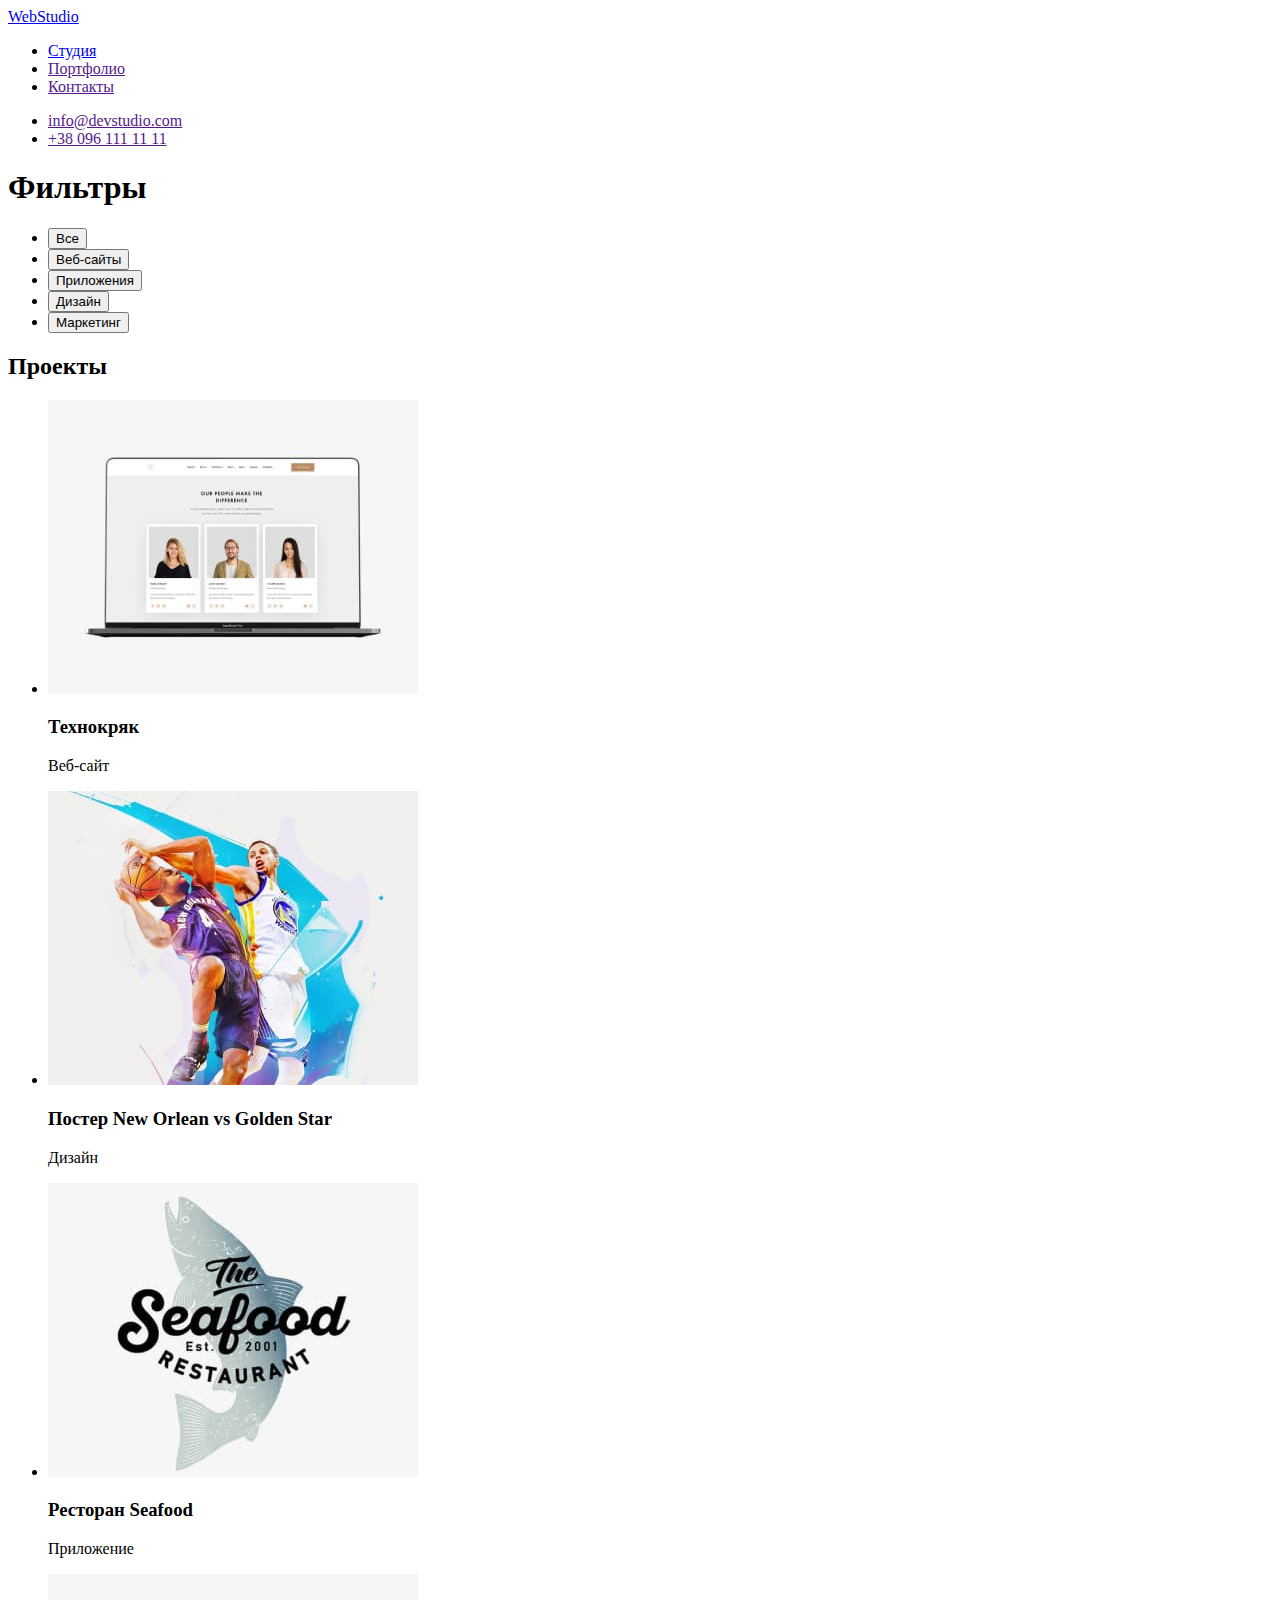
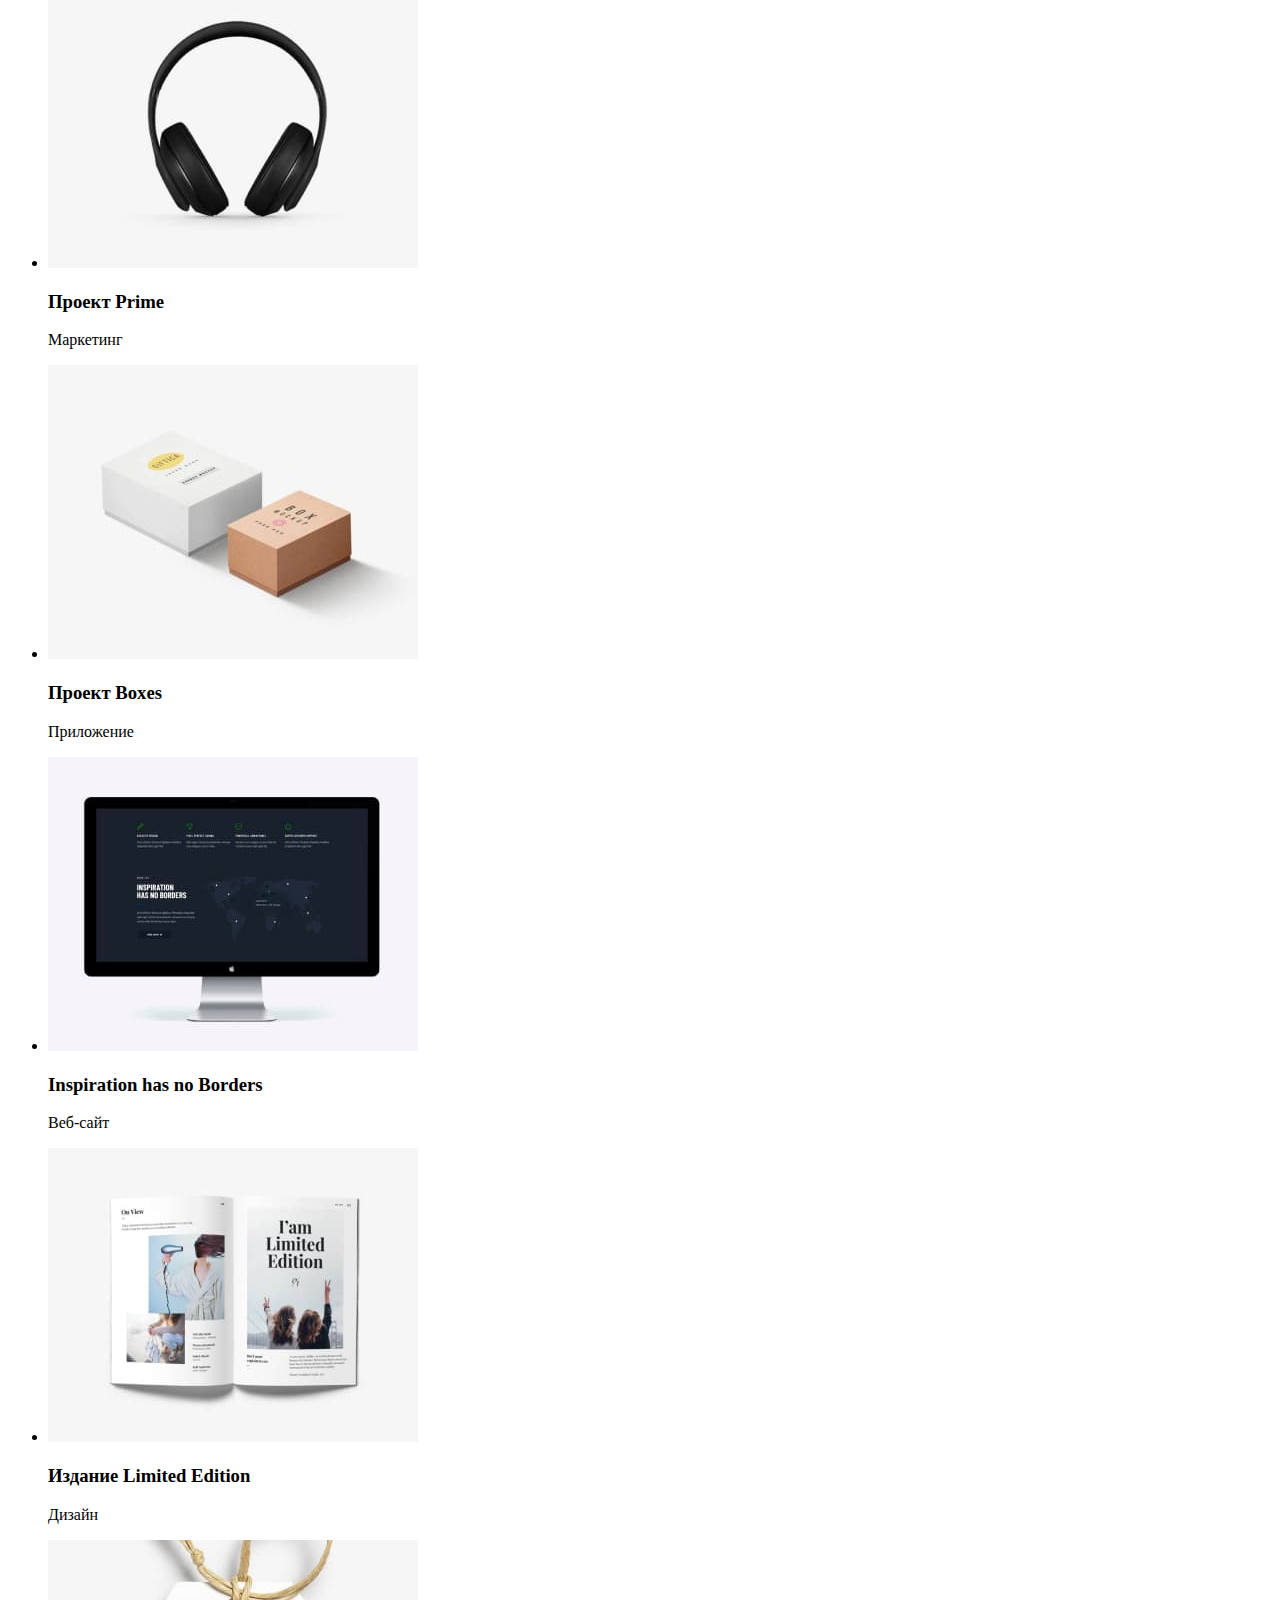
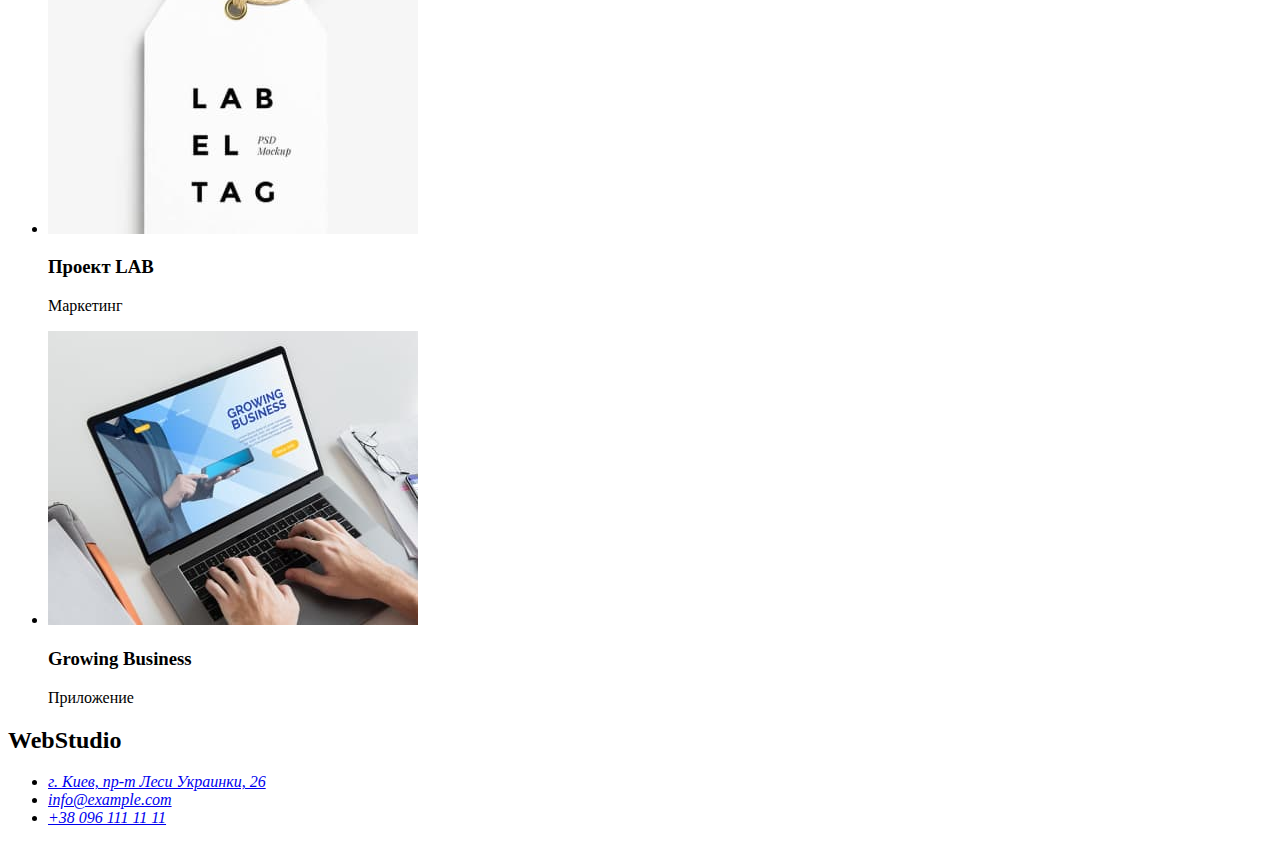
==== portfolio.html @ 8906b438 "добавляет разметку портфолио" ====
<!DOCTYPE html>
<html lang="ru">
  <head>
    <meta charset="UTF-8" />
    <meta http-equiv="X-UA-Compatible" content="IE=edge" />
    <meta name="viewport" content="width=device-width, initial-scale=1.0" />
    <title>Document</title>
  </head>
  <body>
    <header>
      <nav>
        <a href="/"> WebStudio </a>
        <ul>
          <li><a href="./index.html">Студия</a></li>
          <li><a href="">Портфолио</a></li>
          <li><a href="">Контакты</a></li>
        </ul>
      </nav>
      <ul>
        <li><a href="">info@devstudio.com</a></li>
        <li><a href="">+38 096 111 11 11</a></li>
      </ul>
    </header>
    <main>
      <section>
        <h1>Фильтры</h1>
        <ul>
          <li><button type="button">Все</button></li>
          <li><button type="button">Веб-сайты</button></li>
          <li><button type="button">Приложения</button></li>
          <li><button type="button">Дизайн</button></li>
          <li><button type="button">Маркетинг</button></li>
        </ul>
      </section>
      <section>
        <h2>Проекты</h2>
        <ul>
          <li>
            <img src="./images/Технокряк.jpg" alt="Проект1" />
            <h3>Технокряк</h3>
            <p>Веб-сайт</p>
          </li>
          <li>
            <img src="./images/Постер New Orlean vs Golden Star.jpg" alt="Проект2" />
            <h3>Постер New Orlean vs Golden Star</h3>
            <p>Дизайн</p>
          </li>
          <li>
            <img src="./images/Ресторан Seafood.jpg" alt="Проект3" />
            <h3>Ресторан Seafood</h3>
            <p>Приложение</p>
          </li>
          <li>
            <img src="./images/Проект Prime.jpg" alt="Проект4" />
            <h3>Проект Prime</h3>
            <p>Маркетинг</p>
          </li>
          <li>
            <img src="./images/Проект Boxes.jpg" alt="Проект5" />
            <h3>Проект Boxes</h3>
            <p>Приложение</p>
          </li>
          <li>
            <img src="./images/Inspiration has no Borders.jpg" alt="Проект6" />
            <h3>Inspiration has no Borders</h3>
            <p>Веб-сайт</p>
          </li>
          <li>
            <img src="./images/Издание Limited Edition.jpg" alt="Проект7" />
            <h3>Издание Limited Edition</h3>
            <p>Дизайн</p>
          </li>
          <li>
            <img src="./images/Проект LAB.jpg" alt="Проект8" />
            <h3>Проект LAB</h3>
            <p>Маркетинг</p>
          </li>
          <li>
            <img src="./images/Growing Business.jpg" alt="Проект9" />
            <h3>Growing Business</h3>
            <p>Приложение</p>
          </li>
        </ul>
      </section>
    </main>
    <footer>
      <h2>WebStudio</h2>
      <address>
        <ul>
          <li>
            <a href="https://bit.ly/3pXMvUd" target="_blank" rel="noopener noreferrer"
              >г. Киев, пр-т Леси Украинки, 26</a
            >
          </li>
          <li>
            <a href="mailto:info@example.com">info@example.com</a>
          </li>
          <li>
            <a href="tel:+380961111111">+38 096 111 11 11</a>
          </li>
        </ul>
      </address>
    </footer>
  </body>
</html>
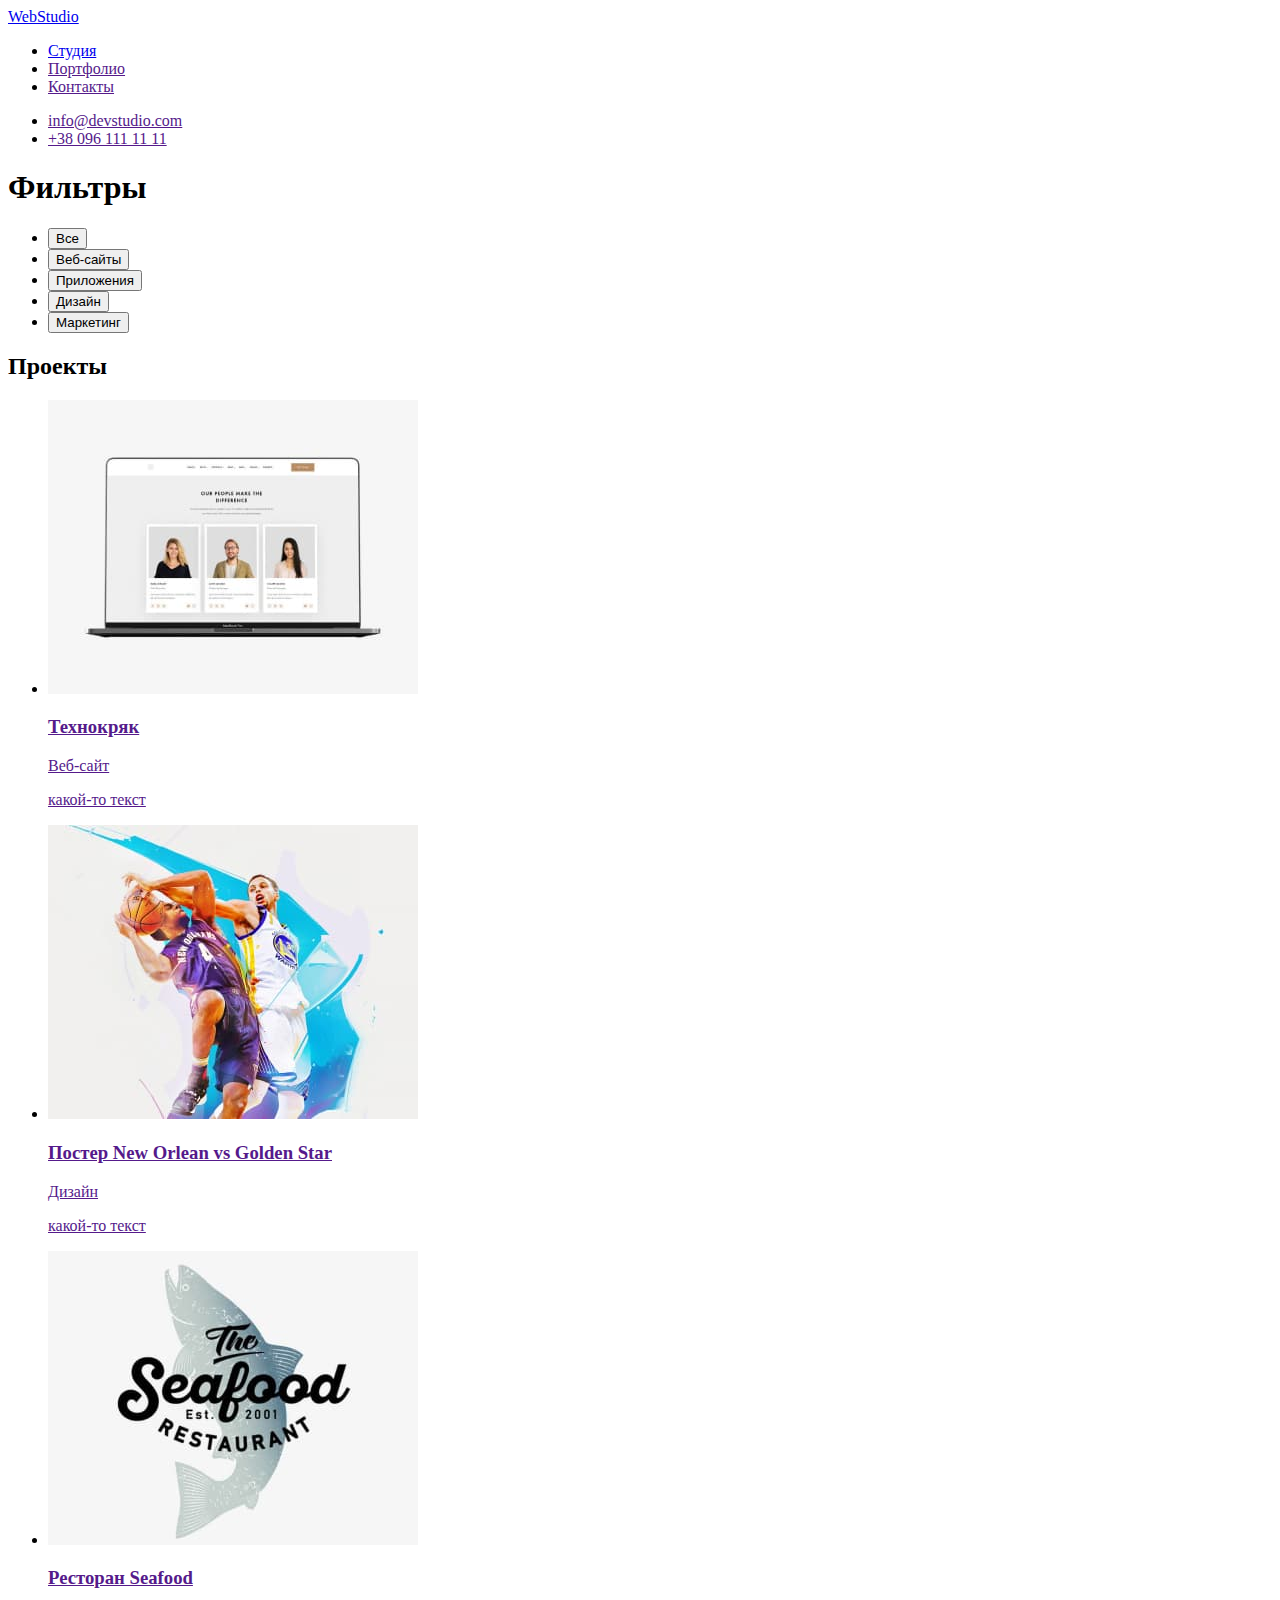
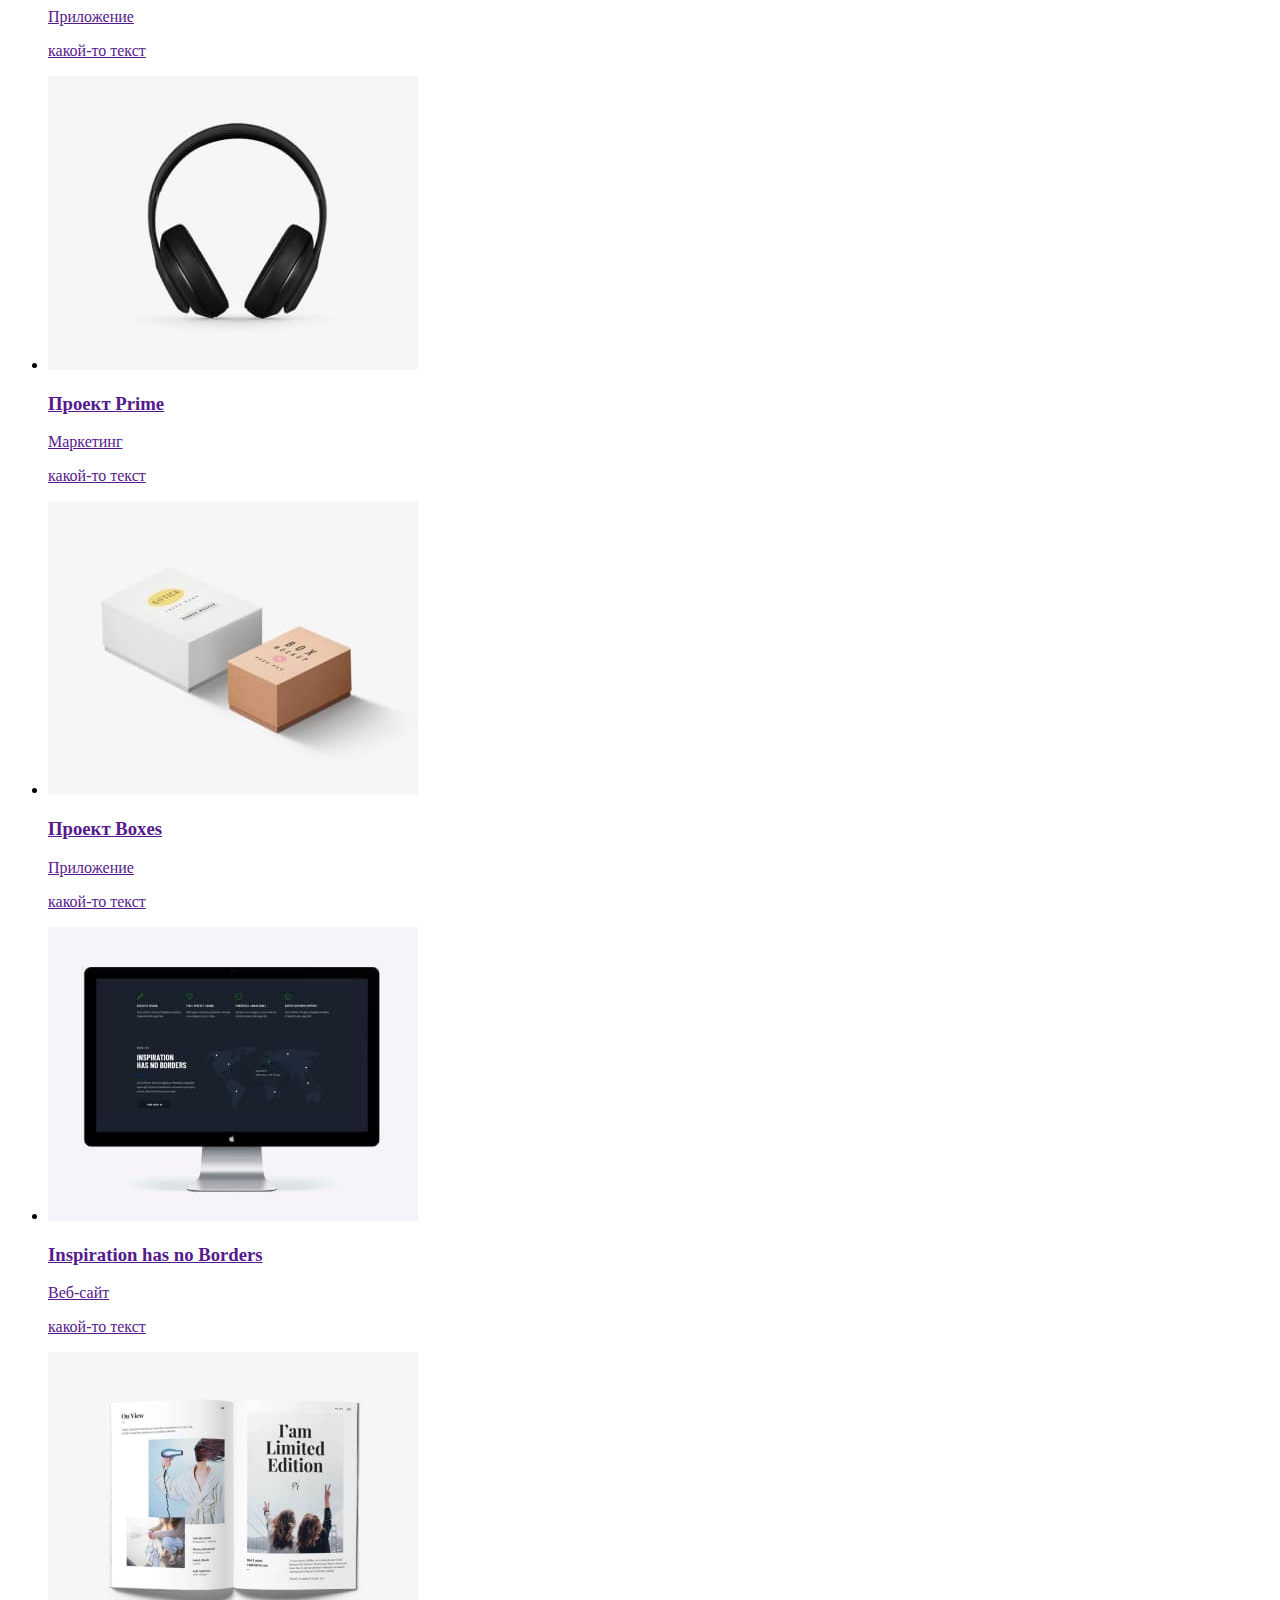
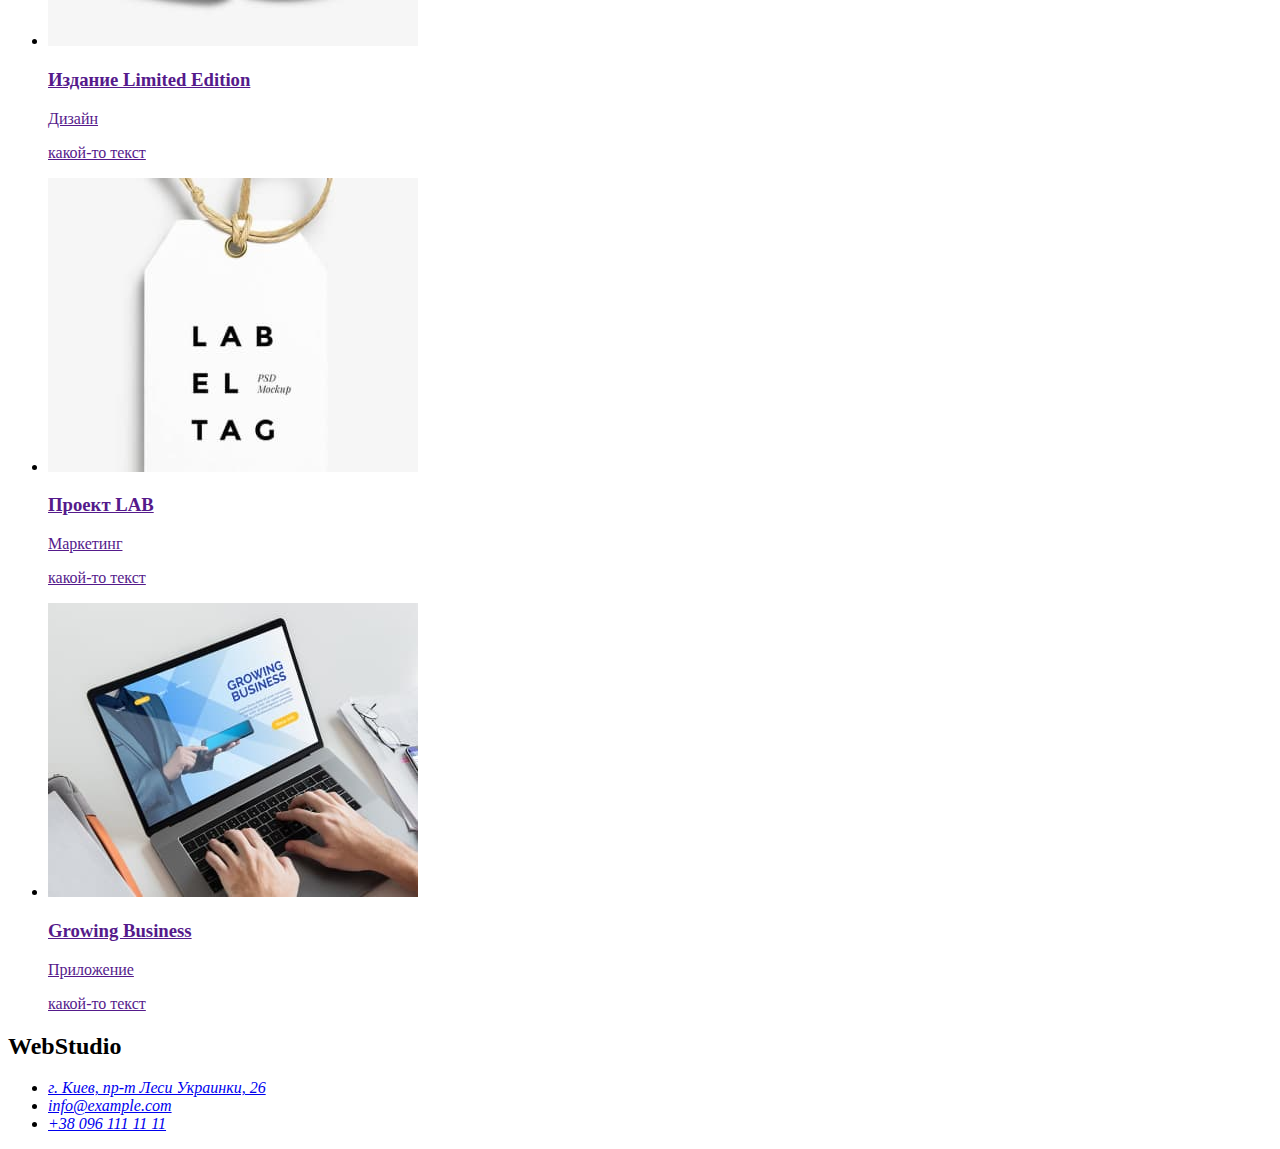
==== commit a8d3b25f: "добавляет стили шрифтам на индексе" ====
--- a/portfolio.html
+++ b/portfolio.html
@@ -4,6 +4,10 @@
     <meta charset="UTF-8" />
     <meta http-equiv="X-UA-Compatible" content="IE=edge" />
     <meta name="viewport" content="width=device-width, initial-scale=1.0" />
+    <link rel="preconnect" href="https://fonts.googleapis.com">
+<link rel="preconnect" href="https://fonts.gstatic.com" crossorigin>
+<link href="https://fonts.googleapis.com/css2?family=Raleway:wght@700&family=Roboto:wght@400;500;700;900&display=swap" rel="stylesheet">
+<link rel="stylesheet" href="./css/styles.css" />
     <title>Document</title>
   </head>
   <body>
@@ -36,50 +40,75 @@
         <h2>Проекты</h2>
         <ul>
           <li>
-            <img src="./images/Технокряк.jpg" alt="Проект1" />
-            <h3>Технокряк</h3>
-            <p>Веб-сайт</p>
+            <a href=""
+              ><img src="./images/Технокряк.jpg" alt="Проект1" />
+              <h3>Технокряк</h3>
+              <p>Веб-сайт</p>
+              <p>какой-то текст</p></a
+            >
           </li>
           <li>
-            <img src="./images/Постер New Orlean vs Golden Star.jpg" alt="Проект2" />
-            <h3>Постер New Orlean vs Golden Star</h3>
-            <p>Дизайн</p>
+            <a href=""
+              ><img src="./images/Постер New Orlean vs Golden Star.jpg" alt="Проект2" />
+              <h3>Постер New Orlean vs Golden Star</h3>
+              <p>Дизайн</p>
+              <p>какой-то текст</p></a
+            >
           </li>
           <li>
-            <img src="./images/Ресторан Seafood.jpg" alt="Проект3" />
-            <h3>Ресторан Seafood</h3>
-            <p>Приложение</p>
+            <a href=""
+              ><img src="./images/Ресторан Seafood.jpg" alt="Проект3" />
+              <h3>Ресторан Seafood</h3>
+              <p>Приложение</p>
+              <p>какой-то текст</p></a
+            >
           </li>
           <li>
-            <img src="./images/Проект Prime.jpg" alt="Проект4" />
-            <h3>Проект Prime</h3>
-            <p>Маркетинг</p>
+            <a href=""
+              ><img src="./images/Проект Prime.jpg" alt="Проект4" />
+              <h3>Проект Prime</h3>
+              <p>Маркетинг</p>
+              <p>какой-то текст</p></a
+            >
           </li>
           <li>
-            <img src="./images/Проект Boxes.jpg" alt="Проект5" />
-            <h3>Проект Boxes</h3>
-            <p>Приложение</p>
+            <a href=""
+              ><img src="./images/Проект Boxes.jpg" alt="Проект5" />
+              <h3>Проект Boxes</h3>
+              <p>Приложение</p>
+              <p>какой-то текст</p></a
+            >
           </li>
           <li>
-            <img src="./images/Inspiration has no Borders.jpg" alt="Проект6" />
-            <h3>Inspiration has no Borders</h3>
-            <p>Веб-сайт</p>
+            <a href="">
+              <img src="./images/Inspiration has no Borders.jpg" alt="Проект6" />
+              <h3>Inspiration has no Borders</h3>
+              <p>Веб-сайт</p>
+              <p>какой-то текст</p></a
+            >
           </li>
           <li>
-            <img src="./images/Издание Limited Edition.jpg" alt="Проект7" />
-            <h3>Издание Limited Edition</h3>
-            <p>Дизайн</p>
+            <a href=""
+              ><img src="./images/Издание Limited Edition.jpg" alt="Проект7" />
+              <h3>Издание Limited Edition</h3>
+              <p>Дизайн</p>
+              <p>какой-то текст</p></a
+            >
           </li>
           <li>
-            <img src="./images/Проект LAB.jpg" alt="Проект8" />
-            <h3>Проект LAB</h3>
-            <p>Маркетинг</p>
+            <a href=""
+              ><img src="./images/Проект LAB.jpg" alt="Проект8" />
+              <h3>Проект LAB</h3>
+              <p>Маркетинг</p>
+              <p>какой-то текст</p></a
+            >
           </li>
-          <li>
-            <img src="./images/Growing Business.jpg" alt="Проект9" />
+          <li><a href=""><img src="./images/Growing Business.jpg" alt="Проект9" />
             <h3>Growing Business</h3>
             <p>Приложение</p>
-          </li>
+            <p>какой-то текст</p>
+          </li></a>
+            
         </ul>
       </section>
     </main>
--- a/css/styles.css
+++ b/css/styles.css
@@ -0,0 +1,116 @@
+.list{
+    list-style: none;
+}
+.link{
+    text-decoration: none;
+}
+.logo{
+    color: blue;
+}
+.logo-dark{
+    color: black;
+}
+.logo-withe{
+    color: white;
+}
+.navigation{
+  
+}
+.navigation :focus,
+.navigation :hover{
+    color: #2196F3;
+}
+.navigation-link{
+    font-family: 'Roboto';
+    color: #212121;
+font-style: normal;
+font-weight: 500;
+font-size: 14px;
+line-height: 1.14;
+letter-spacing: 0.02em;
+}
+.navigation-contacts{
+    font-family: 'Roboto';
+font-style: normal;
+font-weight: 500;
+font-size: 30px;
+line-height: 1.14;
+letter-spacing: 0.02em;
+color: #30c01d;
+}
+.navigation-contacts :focus,
+.navigation-contacts :hover{
+    color: #2196F3;
+}
+.navigation-contacts-tel{
+    color: #757575;
+}
+.hero-text{
+    font-family: 'Roboto';
+font-style: normal;
+font-weight: 900;
+font-size: 44px;
+line-height: 1.36;
+text-align: center;
+letter-spacing: 0.06em;
+text-transform: uppercase;
+color: #FFFFFF;
+background: #2F303A
+}
+.button{
+    font-family: 'Roboto';
+font-style: normal;
+font-weight: 700;
+font-size: 16px;
+line-height: 1.88;
+color: #FFFFFF;
+background: #2196F3;
+}
+.button:hover,
+.button:focus{
+    color: orange;
+}
+.advantage{
+    font-family: 'Roboto';
+font-style: normal;
+font-weight: 700;
+font-size: 14px;
+line-height: 1.14;
+letter-spacing: 0.03em;
+text-transform: uppercase;
+color: #212121;
+
+}
+.advantage-link{
+    font-family: 'Roboto';
+font-style: normal;
+font-weight: 400;
+font-size: 14px;
+line-height: 2;
+letter-spacing: 0.03em;
+color: #757575;
+}
+.works{
+    font-family: 'Roboto';
+font-style: normal;
+font-weight: 700;
+font-size: 36px;
+line-height: 1.17;
+text-align: center;
+letter-spacing: 0.03em;
+color: #212121;
+}
+.team{
+    font-family: 'Roboto';
+font-style: normal;
+font-weight: 700;
+font-size: 36px;
+line-height: 1.17;
+text-align: center;
+letter-spacing: 0.03em;
+color: #212121;
+background: #F5F4FA;
+}
+p{
+    
+}
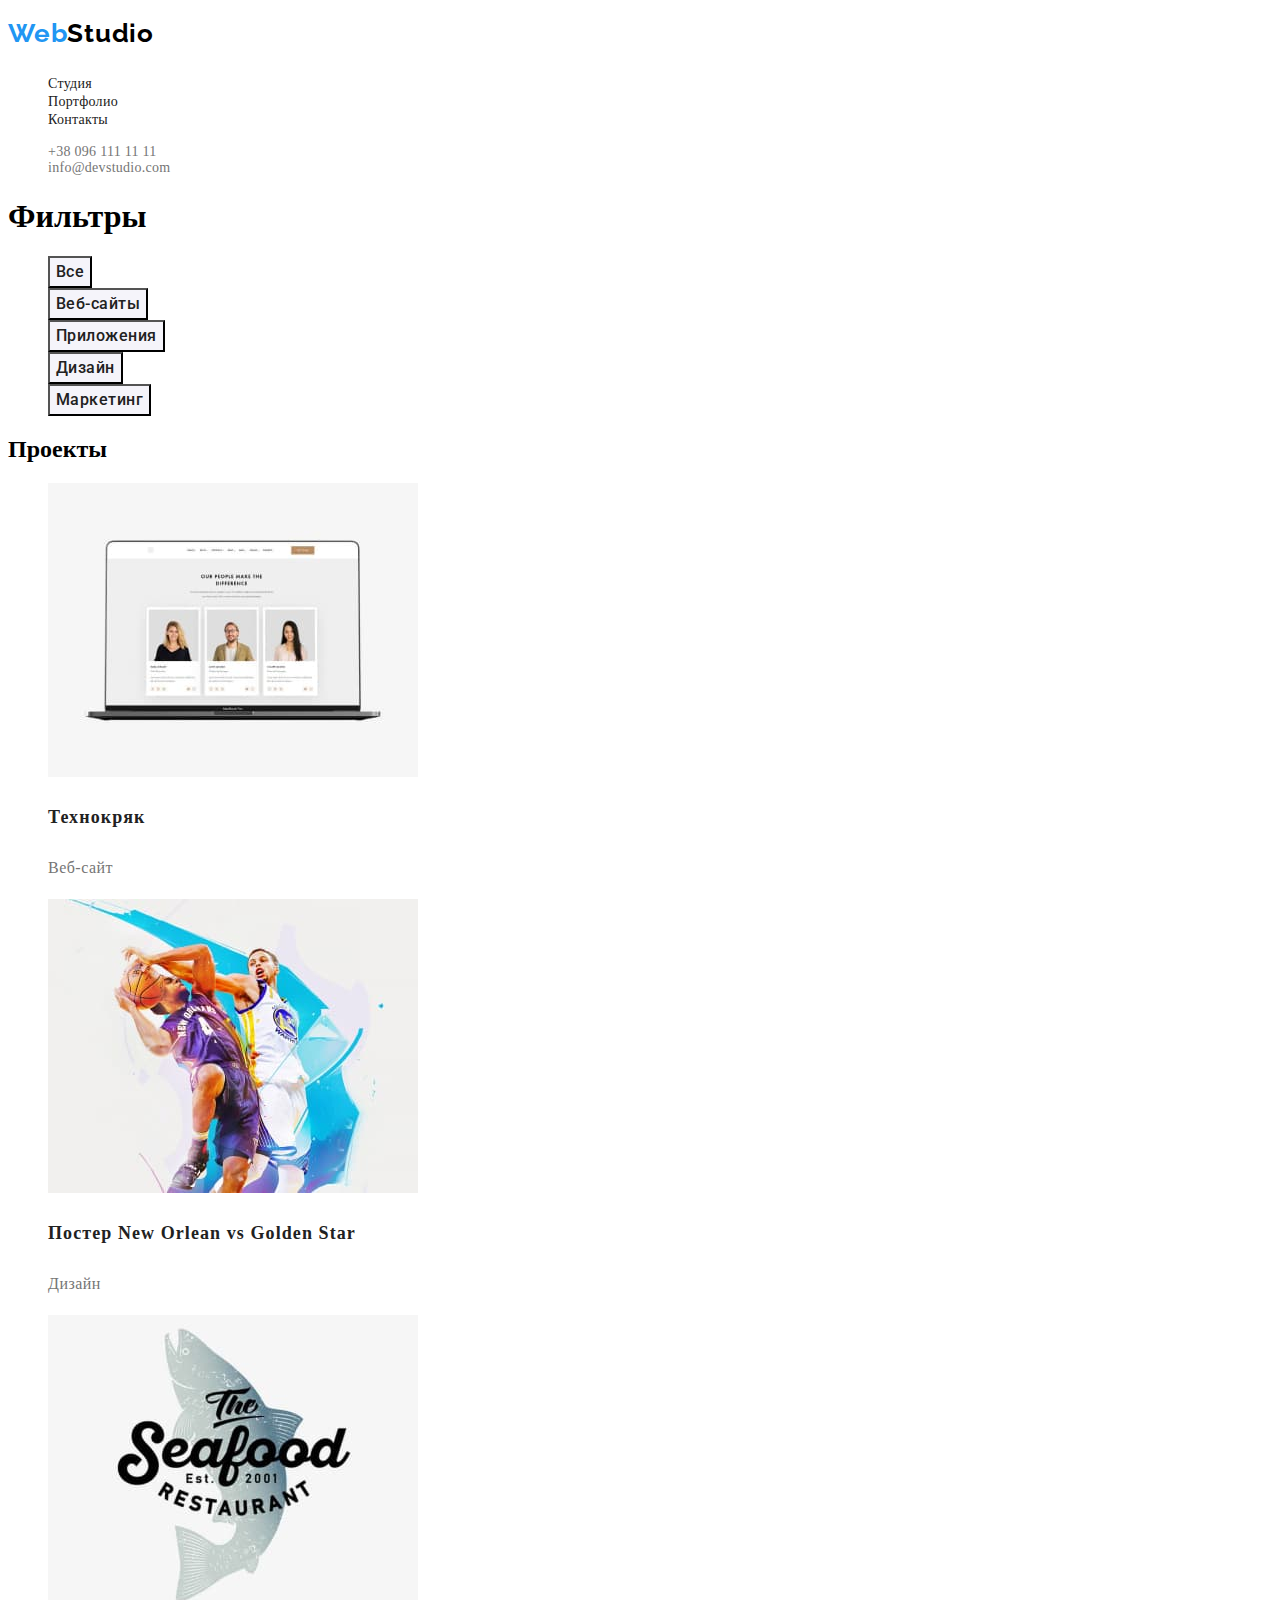
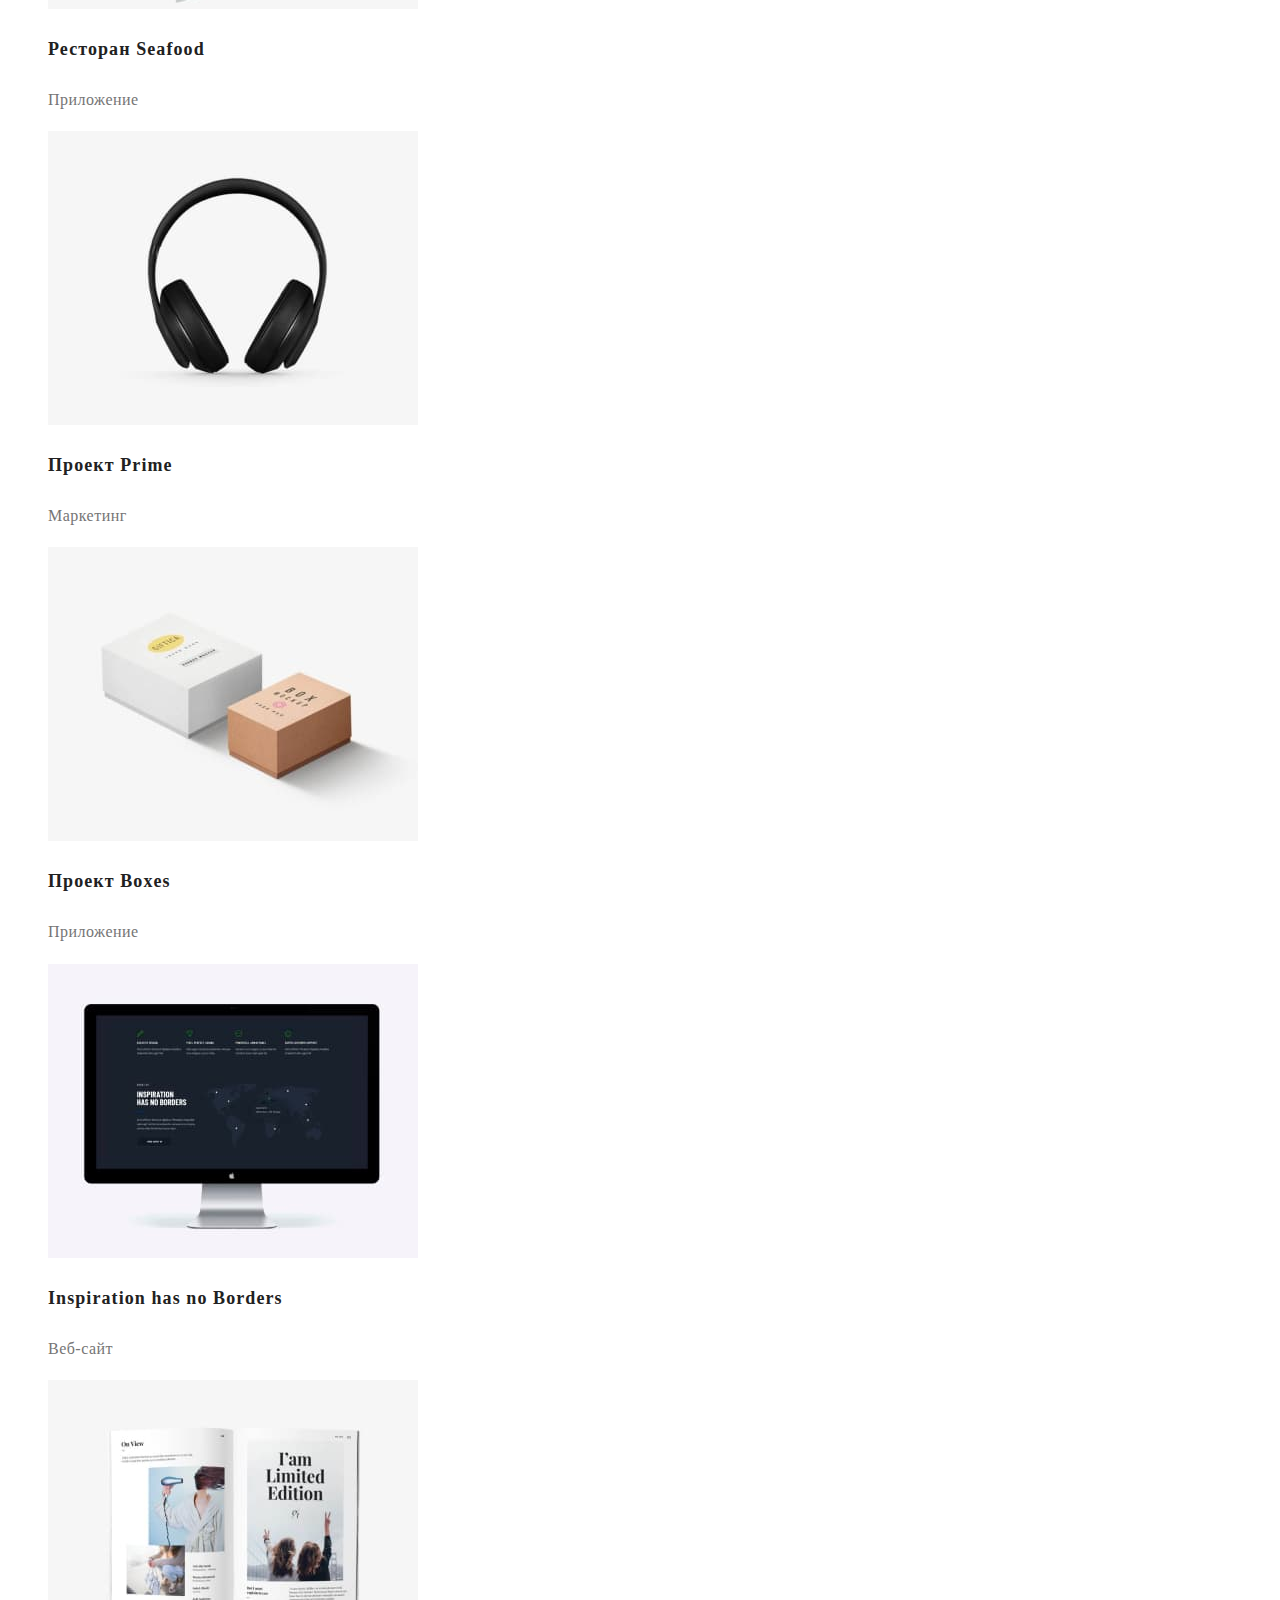
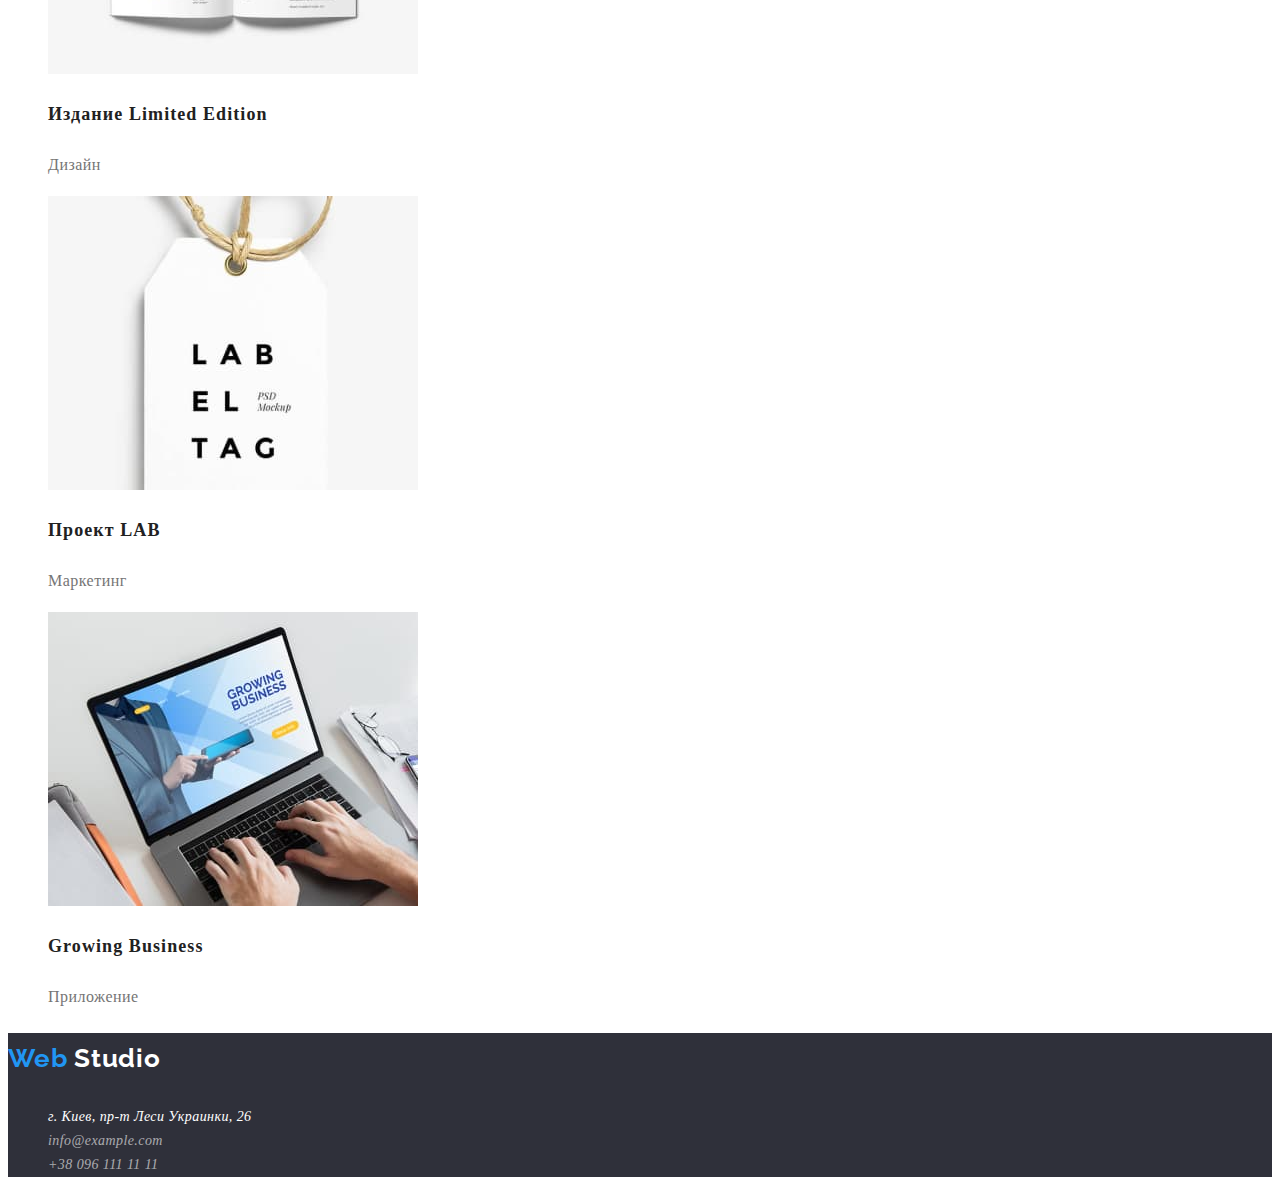
==== commit dc6e172c: "добавлят портфолио" ====
--- a/portfolio.html
+++ b/portfolio.html
@@ -4,128 +4,126 @@
     <meta charset="UTF-8" />
     <meta http-equiv="X-UA-Compatible" content="IE=edge" />
     <meta name="viewport" content="width=device-width, initial-scale=1.0" />
-    <link rel="preconnect" href="https://fonts.googleapis.com">
-<link rel="preconnect" href="https://fonts.gstatic.com" crossorigin>
-<link href="https://fonts.googleapis.com/css2?family=Raleway:wght@700&family=Roboto:wght@400;500;700;900&display=swap" rel="stylesheet">
-<link rel="stylesheet" href="./css/styles.css" />
+    <link rel="preconnect" href="https://fonts.googleapis.com" />
+    <link rel="preconnect" href="https://fonts.gstatic.com" crossorigin />
+    <link
+      href="https://fonts.googleapis.com/css2?family=Raleway:wght@700&family=Roboto:wght@400;500;700;900&display=swap"
+      rel="stylesheet"
+    />
+    <link rel="stylesheet" href="./css/styles.css" />
     <title>Document</title>
   </head>
   <body>
     <header>
-      <nav>
-        <a href="/"> WebStudio </a>
-        <ul>
-          <li><a href="./index.html">Студия</a></li>
-          <li><a href="">Портфолио</a></li>
-          <li><a href="">Контакты</a></li>
+      <nav class="nav">
+        <a href="./index.html" class="link logo"> Web<span class="link logo-dark">Studio</span> </a>
+        <ul class="list navigation">
+          <li><a href="./index.html" class="link navigation-link">Студия</a></li>
+          <li><a href="./portfolio.html" class="link navigation-link">Портфолио</a></li>
+          <li><a href="" class="link navigation-link">Контакты</a></li>
         </ul>
       </nav>
-      <ul>
-        <li><a href="">info@devstudio.com</a></li>
-        <li><a href="">+38 096 111 11 11</a></li>
+      <ul class="list navigation-contacts">
+        <li><a href="+380961111111" class="link navigation-contacts-tel">+38 096 111 11 11</a></li>
+        <li>
+          <a href="info@devstudio.com" class="link navigation-contacts-tel">info@devstudio.com</a>
+        </li>
       </ul>
     </header>
     <main>
-      <section>
+      <section class="filters">
         <h1>Фильтры</h1>
-        <ul>
-          <li><button type="button">Все</button></li>
-          <li><button type="button">Веб-сайты</button></li>
-          <li><button type="button">Приложения</button></li>
-          <li><button type="button">Дизайн</button></li>
-          <li><button type="button">Маркетинг</button></li>
+        <ul class="list filters-link">
+          <li><button class="filters-link-button" type="button">Все</button></li>
+          <li><button class="filters-link-button" type="button">Веб-сайты</button></li>
+          <li><button class="filters-link-button" type="button">Приложения</button></li>
+          <li><button class="filters-link-button" type="button">Дизайн</button></li>
+          <li><button class="filters-link-button" type="button">Маркетинг</button></li>
         </ul>
       </section>
-      <section>
+      <section class="projects">
         <h2>Проекты</h2>
-        <ul>
-          <li>
-            <a href=""
-              ><img src="./images/Технокряк.jpg" alt="Проект1" />
-              <h3>Технокряк</h3>
-              <p>Веб-сайт</p>
-              <p>какой-то текст</p></a
-            >
+        <ul class="list projects-list">
+          <li class="projects-list-item">
+            <img class="projects-list-item-img" src="./images/Технокряк.jpg" alt="Проект1" />
+            <h3 class="projects-list-item-h">Технокряк</h3>
+            <p class="projects-list-item-p">Веб-сайт</p>
           </li>
-          <li>
-            <a href=""
-              ><img src="./images/Постер New Orlean vs Golden Star.jpg" alt="Проект2" />
-              <h3>Постер New Orlean vs Golden Star</h3>
-              <p>Дизайн</p>
-              <p>какой-то текст</p></a
-            >
+          <li class="projects-list-item">
+            <img
+              class="projects-list-item-img"
+              src="./images/Постер New Orlean vs Golden Star.jpg"
+              alt="Проект2"
+            />
+            <h3 class="projects-list-item-h">Постер New Orlean vs Golden Star</h3>
+            <p class="projects-list-item-p">Дизайн</p>
           </li>
-          <li>
-            <a href=""
-              ><img src="./images/Ресторан Seafood.jpg" alt="Проект3" />
-              <h3>Ресторан Seafood</h3>
-              <p>Приложение</p>
-              <p>какой-то текст</p></a
-            >
+          <li class="projects-list-item">
+            <img class="projects-list-item-img" src="./images/Ресторан Seafood.jpg" alt="Проект3" />
+            <h3 class="projects-list-item-h">Ресторан Seafood</h3>
+            <p class="projects-list-item-p">Приложение</p>
           </li>
-          <li>
-            <a href=""
-              ><img src="./images/Проект Prime.jpg" alt="Проект4" />
-              <h3>Проект Prime</h3>
-              <p>Маркетинг</p>
-              <p>какой-то текст</p></a
-            >
+          <li class="projects-list-item">
+            <img class="projects-list-item-img" src="./images/Проект Prime.jpg" alt="Проект4" />
+            <h3 class="projects-list-item-h">Проект Prime</h3>
+            <p class="projects-list-item-p">Маркетинг</p>
           </li>
-          <li>
-            <a href=""
-              ><img src="./images/Проект Boxes.jpg" alt="Проект5" />
-              <h3>Проект Boxes</h3>
-              <p>Приложение</p>
-              <p>какой-то текст</p></a
-            >
+          <li class="projects-list-item">
+            <img class="projects-list-item-img" src="./images/Проект Boxes.jpg" alt="Проект5" />
+            <h3 class="projects-list-item-h">Проект Boxes</h3>
+            <p class="projects-list-item-p">Приложение</p>
           </li>
-          <li>
-            <a href="">
-              <img src="./images/Inspiration has no Borders.jpg" alt="Проект6" />
-              <h3>Inspiration has no Borders</h3>
-              <p>Веб-сайт</p>
-              <p>какой-то текст</p></a
-            >
+          <li class="projects-list-item">
+            <img
+              class="projects-list-item-img"
+              src="./images/Inspiration has no Borders.jpg"
+              alt="Проект6"
+            />
+            <h3 class="projects-list-item-h">Inspiration has no Borders</h3>
+            <p class="projects-list-item-p">Веб-сайт</p>
           </li>
-          <li>
-            <a href=""
-              ><img src="./images/Издание Limited Edition.jpg" alt="Проект7" />
-              <h3>Издание Limited Edition</h3>
-              <p>Дизайн</p>
-              <p>какой-то текст</p></a
-            >
+          <li class="projects-list-item">
+            <img
+              class="projects-list-item-img"
+              src="./images/Издание Limited Edition.jpg"
+              alt="Проект7"
+            />
+            <h3 class="projects-list-item-h">Издание Limited Edition</h3>
+            <p class="projects-list-item-p">Дизайн</p>
           </li>
-          <li>
-            <a href=""
-              ><img src="./images/Проект LAB.jpg" alt="Проект8" />
-              <h3>Проект LAB</h3>
-              <p>Маркетинг</p>
-              <p>какой-то текст</p></a
-            >
+          <li class="projects-list-item">
+            <img class="projects-list-item-img" src="./images/Проект LAB.jpg" alt="Проект8" />
+            <h3 class="projects-list-item-h">Проект LAB</h3>
+            <p class="projects-list-item-p">Маркетинг</p>
           </li>
-          <li><a href=""><img src="./images/Growing Business.jpg" alt="Проект9" />
-            <h3>Growing Business</h3>
-            <p>Приложение</p>
-            <p>какой-то текст</p>
-          </li></a>
-            
+          <li class="projects-list-item">
+            <img class="projects-list-item-img" src="./images/Growing Business.jpg" alt="Проект9" />
+            <h3 class="projects-list-item-h">Growing Business</h3>
+            <p class="projects-list-item-p">Приложение</p>
+          </li>
         </ul>
       </section>
     </main>
-    <footer>
-      <h2>WebStudio</h2>
-      <address>
-        <ul>
+    <footer class="footer">
+      <h2 class="link logo">Web <span class="link logo-withe">Studio</span></h2>
+      <address class="footer-address">
+        <ul class="list footer-address-list">
           <li>
-            <a href="https://bit.ly/3pXMvUd" target="_blank" rel="noopener noreferrer"
+            <a
+              class="link footer-address-list-city"
+              href="https://bit.ly/3pXMvUd"
+              target="_blank"
+              rel="noopener noreferrer"
               >г. Киев, пр-т Леси Украинки, 26</a
             >
           </li>
           <li>
-            <a href="mailto:info@example.com">info@example.com</a>
+            <a class="link footer-address-list-link" href="mailto:info@example.com"
+              >info@example.com</a
+            >
           </li>
           <li>
-            <a href="tel:+380961111111">+38 096 111 11 11</a>
+            <a class="link footer-address-list-link" href="tel:+380961111111">+38 096 111 11 11</a>
           </li>
         </ul>
       </address>
--- a/css/styles.css
+++ b/css/styles.css
@@ -1,3 +1,11 @@
+:root{--primary-text-color:#212121;}
+:root{--secondary-text-color:#757575;}
+:root{--accent-color:#2196F3;}
+:root{--white-color:#FFFFFF;}
+.body{
+    font-family:'Roboto','Raleway'sans-serif;
+    color: var(--primary-text-color);
+}
 .list{
     list-style: none;
 }
@@ -5,56 +13,56 @@
     text-decoration: none;
 }
 .logo{
-    color: blue;
+    font-family: 'Raleway';
+font-weight: 700;
+font-size: 26px;
+line-height: 1.93;
+letter-spacing: 0.03em;
+color: var(--accent-color);
 }
 .logo-dark{
     color: black;
 }
 .logo-withe{
-    color: white;
+    color: var(--white-color);
 }
 .navigation{
   
 }
 .navigation :focus,
 .navigation :hover{
-    color: #2196F3;
+    color: var(--accent-color);
 }
 .navigation-link{
-    font-family: 'Roboto';
-    color: #212121;
-font-style: normal;
-font-weight: 500;
+        color: var(--primary-text-color);
 font-size: 14px;
 line-height: 1.14;
 letter-spacing: 0.02em;
 }
 .navigation-contacts{
-    font-family: 'Roboto';
-font-style: normal;
-font-weight: 500;
-font-size: 30px;
-line-height: 1.14;
-letter-spacing: 0.02em;
-color: #30c01d;
+    font-weight: 500;
+    font-size: 14px;
+    line-height: 1.14;
+    letter-spacing: 0.02em;
+        color: var(--secondary-text-color);
+    
 }
 .navigation-contacts :focus,
 .navigation-contacts :hover{
-    color: #2196F3;
+    color:var(--accent-color);
 }
 .navigation-contacts-tel{
-    color: #757575;
+    color: var(--secondary-text-color);
 }
 .hero-text{
-    font-family: 'Roboto';
-font-style: normal;
+ 
 font-weight: 900;
 font-size: 44px;
 line-height: 1.36;
 text-align: center;
 letter-spacing: 0.06em;
 text-transform: uppercase;
-color: #FFFFFF;
+color: var(--white-color);
 background: #2F303A
 }
 .button{
@@ -63,22 +71,22 @@
 font-weight: 700;
 font-size: 16px;
 line-height: 1.88;
-color: #FFFFFF;
-background: #2196F3;
+color: var(--white-color);
+background: var(--accent-color);
 }
 .button:hover,
 .button:focus{
-    color: orange;
-}
+    color:var(--white-color);
+    background: #188CE8;
+    }
 .advantage{
     font-family: 'Roboto';
-font-style: normal;
 font-weight: 700;
 font-size: 14px;
 line-height: 1.14;
 letter-spacing: 0.03em;
 text-transform: uppercase;
-color: #212121;
+color: var(--primary-text-color);
 
 }
 .advantage-link{
@@ -88,7 +96,7 @@
 font-size: 14px;
 line-height: 2;
 letter-spacing: 0.03em;
-color: #757575;
+color: var(--secondary-text-color)
 }
 .works{
     font-family: 'Roboto';
@@ -98,7 +106,7 @@
 line-height: 1.17;
 text-align: center;
 letter-spacing: 0.03em;
-color: #212121;
+color: var(--primary-text-color);
 }
 .team{
     font-family: 'Roboto';
@@ -108,9 +116,89 @@
 line-height: 1.17;
 text-align: center;
 letter-spacing: 0.03em;
-color: #212121;
+color: var(--primary-text-color);
 background: #F5F4FA;
 }
-p{
-    
-}
+.team{
+   font-weight: 700;
+font-size: 36px;
+line-height: 1.17;
+text-align: center;
+letter-spacing: 0.03em;
+color: var(--primary-text-color);
+}
+.team-list{
+font-weight: 500;
+font-size: 16px;
+line-height: 1.19;
+text-align: center;
+letter-spacing: 0.03em;
+color: var(--primary-text-color);
+}
+.team-list-foto{
+   font-size: 16px;
+line-height: 1.19;
+text-align: center;
+letter-spacing: 0.03em;
+color: var(--secondary-text-color)
+}
+.footer{
+   background: #2F303A;
+ }
+.footer-address-list-link{
+   font-size: 14px;
+line-height: 1.71;
+letter-spacing: 0.03em;
+color: rgba(255, 255, 255, 0.6);
+}
+.footer-address-list-city{
+   font-size: 14px;
+line-height: 1.71;
+letter-spacing: 0.03em;
+color: var(--white-color);
+}
+
+.filters-link-button{
+    background: #F5F4FA;
+    font-family: 'Roboto';
+        font-style: normal;
+        font-weight: 500;
+        font-size: 16px;
+        line-height: 1.63;
+              text-align: center;
+        letter-spacing: 0.03em;
+            color: var(--primary-text-color);
+    }
+
+.filters-link-button:hover,
+.filters-link-button:focus{
+    background: var(--accent-color);
+    color: var(--white-color);
+}
+.projects{
+
+}
+.projects-list{
+
+}
+
+.projects-list-item{
+
+}
+
+.projects-list-item-img{
+
+}
+.projects-list-item-h{
+    font-weight: 700;
+    font-size: 18px;
+    line-height: 2;
+     letter-spacing: 0.06em;
+        color: var(--primary-text-color);
+}
+.projects-list-item-p{
+    font-size: 16px;
+line-height: 1.88;
+letter-spacing: 0.03em;
+color: var(--secondary-text-color)
+}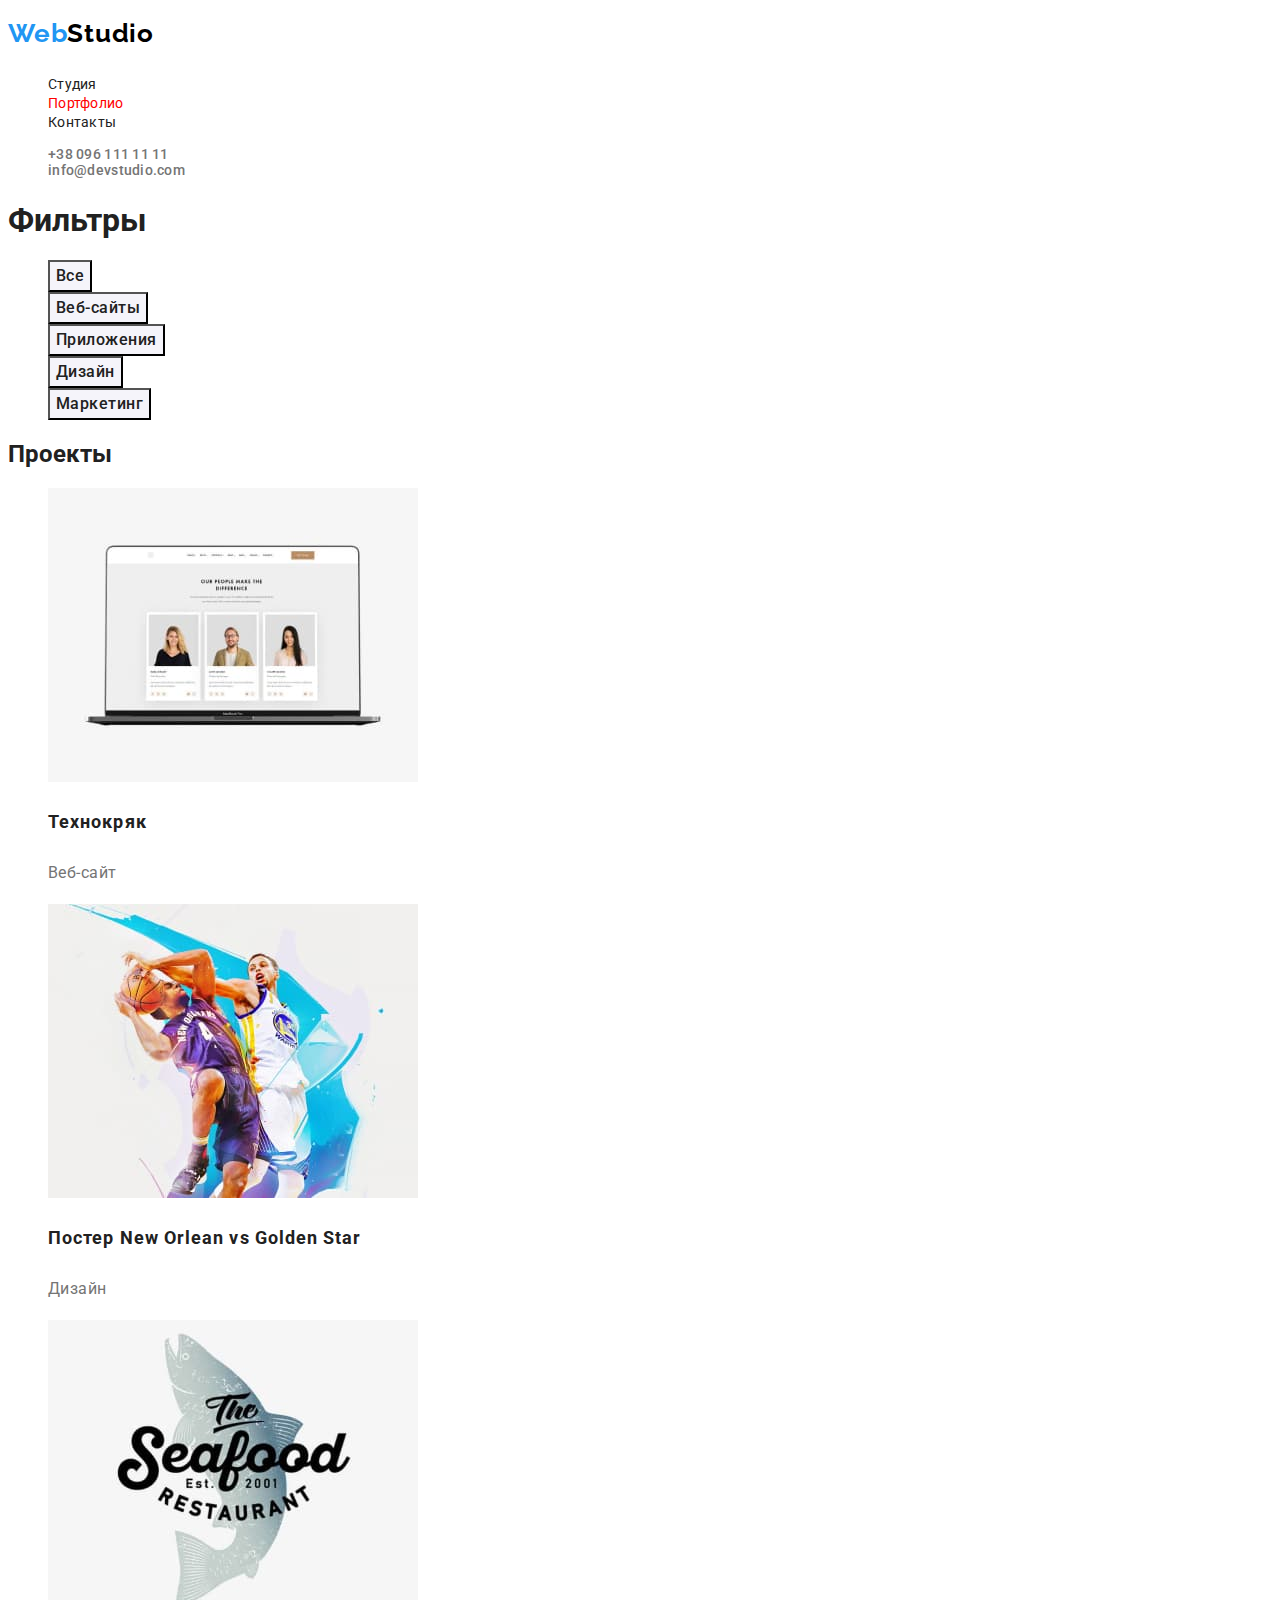
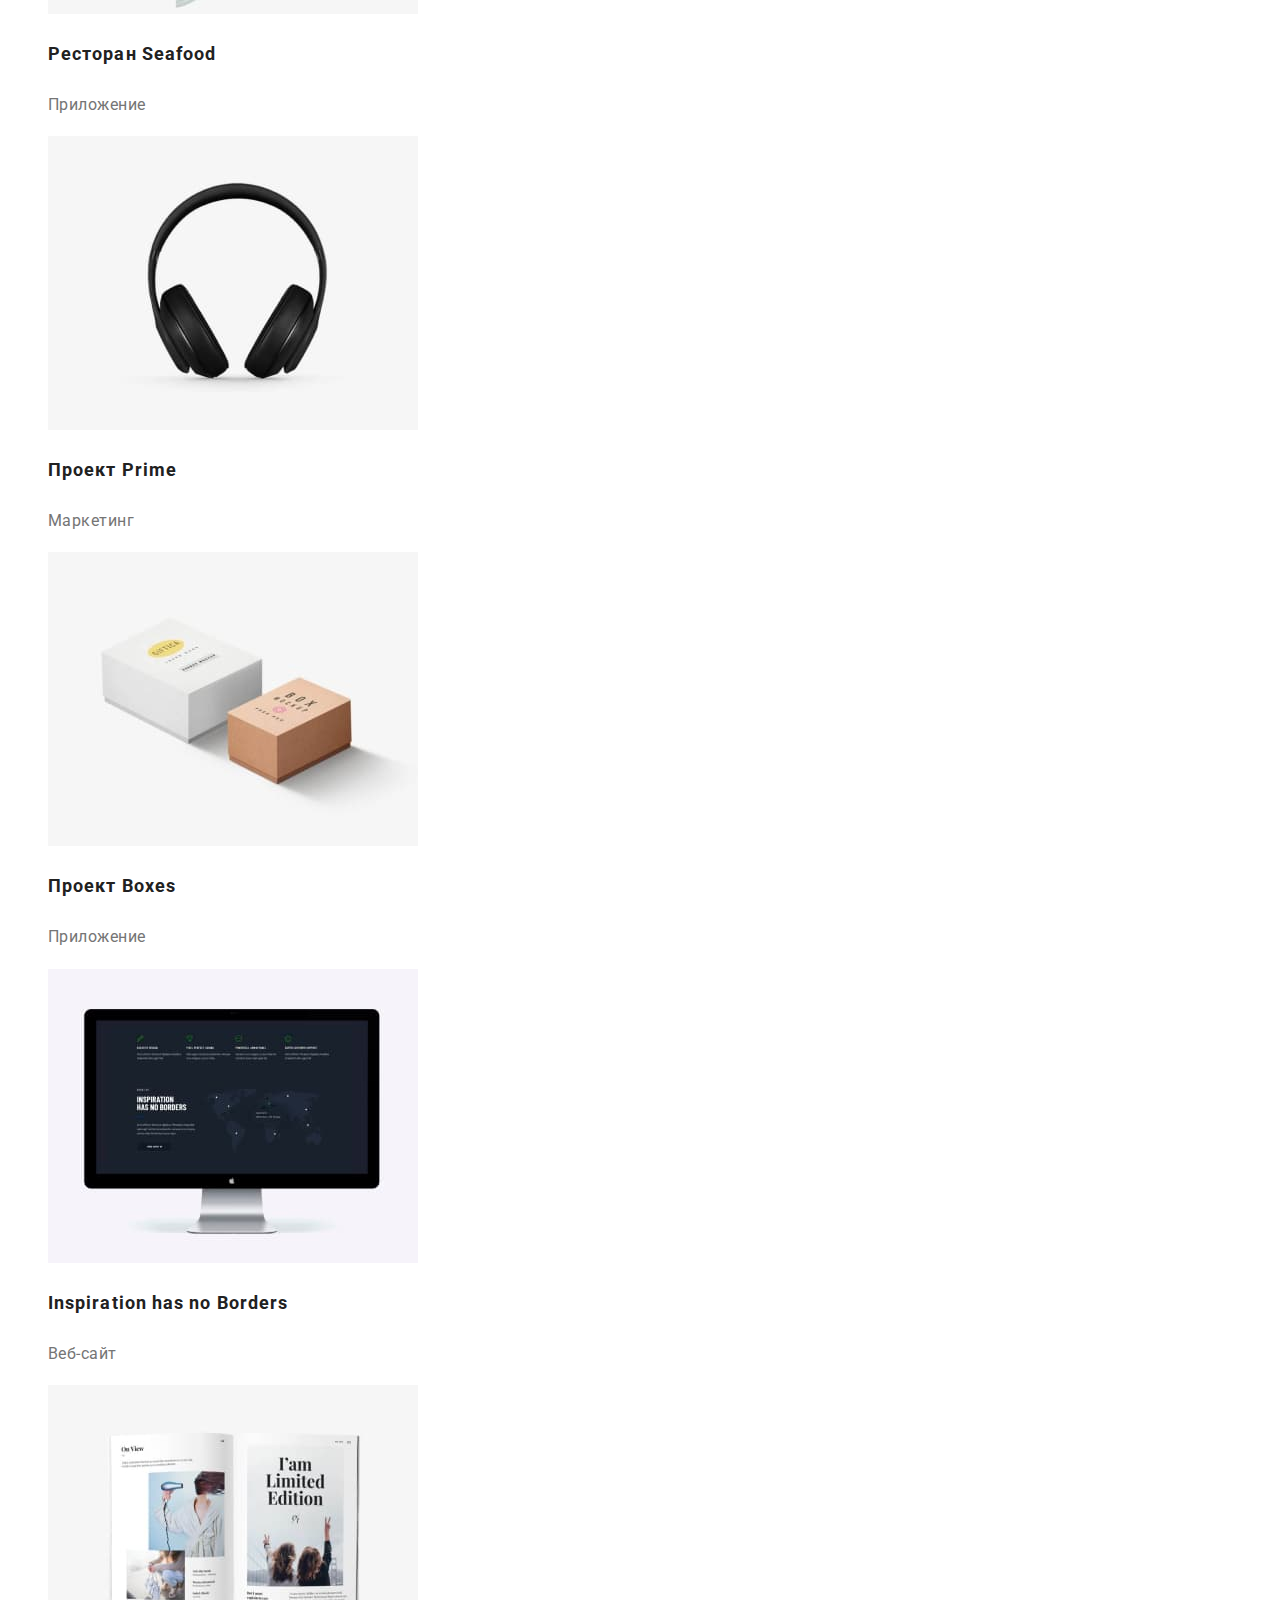
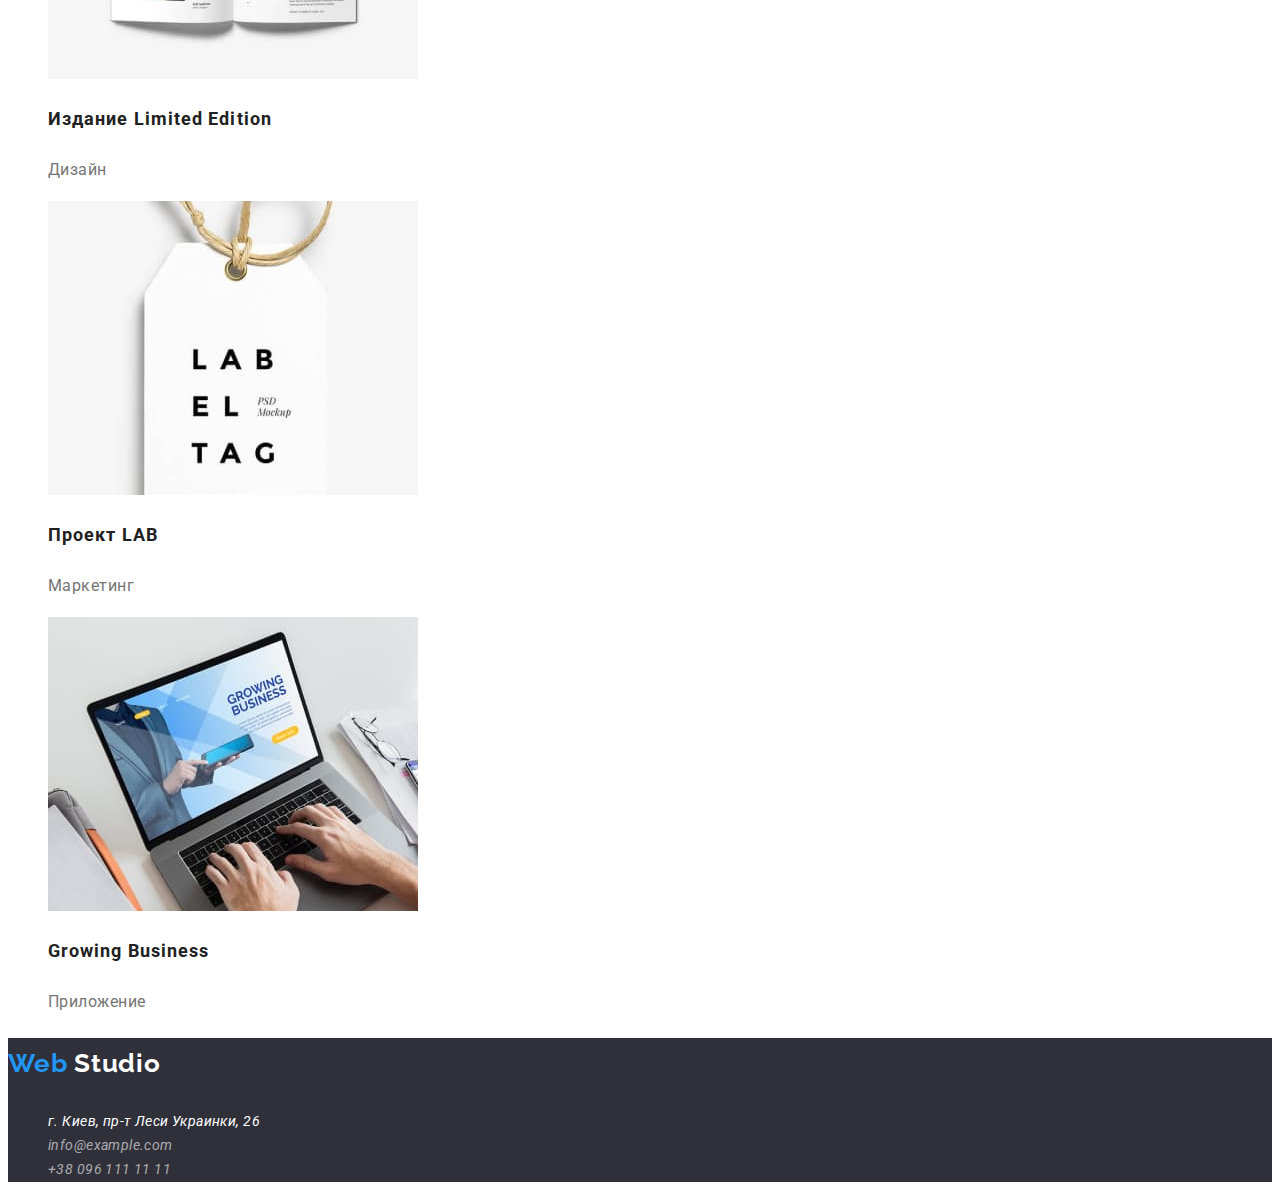
==== commit bae6aa82: "добавляет модерн-нормалайз" ====
--- a/portfolio.html
+++ b/portfolio.html
@@ -10,6 +10,13 @@
       href="https://fonts.googleapis.com/css2?family=Raleway:wght@700&family=Roboto:wght@400;500;700;900&display=swap"
       rel="stylesheet"
     />
+    <link
+      rel="stylesheet"
+      href="https://cdnjs.cloudflare.com/ajax/libs/modern-normalize/1.1.0/modern-normalize.min.css"
+      integrity="sha512-wpPYUAdjBVSE4KJnH1VR1HeZfpl1ub8YT/NKx4PuQ5NmX2tKuGu6U/JRp5y+Y8XG2tV+wKQpNHVUX03MfMFn9Q=="
+      crossorigin="anonymous"
+      referrerpolicy="no-referrer"
+    />
     <link rel="stylesheet" href="./css/styles.css" />
     <title>Document</title>
   </head>
@@ -19,8 +26,8 @@
         <a href="./index.html" class="link logo"> Web<span class="link logo-dark">Studio</span> </a>
         <ul class="list navigation">
           <li><a href="./index.html" class="link navigation-link">Студия</a></li>
-          <li><a href="./portfolio.html" class="link navigation-link">Портфолио</a></li>
-          <li><a href="" class="link navigation-link">Контакты</a></li>
+          <li><a href="./portfolio.html" class="link navigation-link active">Портфолио</a></li>
+          <li><a href="./contacts.html" class="link navigation-link">Контакты</a></li>
         </ul>
       </nav>
       <ul class="list navigation-contacts">
@@ -52,31 +59,31 @@
           <li class="projects-list-item">
             <img
               class="projects-list-item-img"
-              src="./images/Постер New Orlean vs Golden Star.jpg"
+              src="./images/постеneworleanvsgoldenstar.jpg"
               alt="Проект2"
             />
             <h3 class="projects-list-item-h">Постер New Orlean vs Golden Star</h3>
             <p class="projects-list-item-p">Дизайн</p>
           </li>
           <li class="projects-list-item">
-            <img class="projects-list-item-img" src="./images/Ресторан Seafood.jpg" alt="Проект3" />
+            <img class="projects-list-item-img" src="./images/ресторанseafood.jpg" alt="Проект3" />
             <h3 class="projects-list-item-h">Ресторан Seafood</h3>
             <p class="projects-list-item-p">Приложение</p>
           </li>
           <li class="projects-list-item">
-            <img class="projects-list-item-img" src="./images/Проект Prime.jpg" alt="Проект4" />
+            <img class="projects-list-item-img" src="./images/проектprime.jpg" alt="Проект4" />
             <h3 class="projects-list-item-h">Проект Prime</h3>
             <p class="projects-list-item-p">Маркетинг</p>
           </li>
           <li class="projects-list-item">
-            <img class="projects-list-item-img" src="./images/Проект Boxes.jpg" alt="Проект5" />
+            <img class="projects-list-item-img" src="./images/проектboxes.jpg" alt="Проект5" />
             <h3 class="projects-list-item-h">Проект Boxes</h3>
             <p class="projects-list-item-p">Приложение</p>
           </li>
           <li class="projects-list-item">
             <img
               class="projects-list-item-img"
-              src="./images/Inspiration has no Borders.jpg"
+              src="./images/inspirationhasnoborders.jpg"
               alt="Проект6"
             />
             <h3 class="projects-list-item-h">Inspiration has no Borders</h3>
@@ -85,19 +92,19 @@
           <li class="projects-list-item">
             <img
               class="projects-list-item-img"
-              src="./images/Издание Limited Edition.jpg"
+              src="./images/изданиеlimitededition.jpg"
               alt="Проект7"
             />
             <h3 class="projects-list-item-h">Издание Limited Edition</h3>
             <p class="projects-list-item-p">Дизайн</p>
           </li>
           <li class="projects-list-item">
-            <img class="projects-list-item-img" src="./images/Проект LAB.jpg" alt="Проект8" />
+            <img class="projects-list-item-img" src="./images/проектlab.jpg" alt="Проект8" />
             <h3 class="projects-list-item-h">Проект LAB</h3>
             <p class="projects-list-item-p">Маркетинг</p>
           </li>
           <li class="projects-list-item">
-            <img class="projects-list-item-img" src="./images/Growing Business.jpg" alt="Проект9" />
+            <img class="projects-list-item-img" src="./images/growingbusiness.jpg" alt="Проект9" />
             <h3 class="projects-list-item-h">Growing Business</h3>
             <p class="projects-list-item-p">Приложение</p>
           </li>
--- a/css/styles.css
+++ b/css/styles.css
@@ -2,8 +2,8 @@
 :root{--secondary-text-color:#757575;}
 :root{--accent-color:#2196F3;}
 :root{--white-color:#FFFFFF;}
-.body{
-    font-family:'Roboto','Raleway'sans-serif;
+body{
+    font-family:'Roboto',sans-serif;
     color: var(--primary-text-color);
 }
 .list{
@@ -38,6 +38,9 @@
 font-size: 14px;
 line-height: 1.14;
 letter-spacing: 0.02em;
+}
+.navigation-link.active{
+    color: red;
 }
 .navigation-contacts{
     font-weight: 500;
@@ -73,6 +76,7 @@
 line-height: 1.88;
 color: var(--white-color);
 background: var(--accent-color);
+cursor: pointer;
 }
 .button:hover,
 .button:focus{
@@ -109,9 +113,7 @@
 color: var(--primary-text-color);
 }
 .team{
-    font-family: 'Roboto';
-font-style: normal;
-font-weight: 700;
+    font-weight: 700;
 font-size: 36px;
 line-height: 1.17;
 text-align: center;
